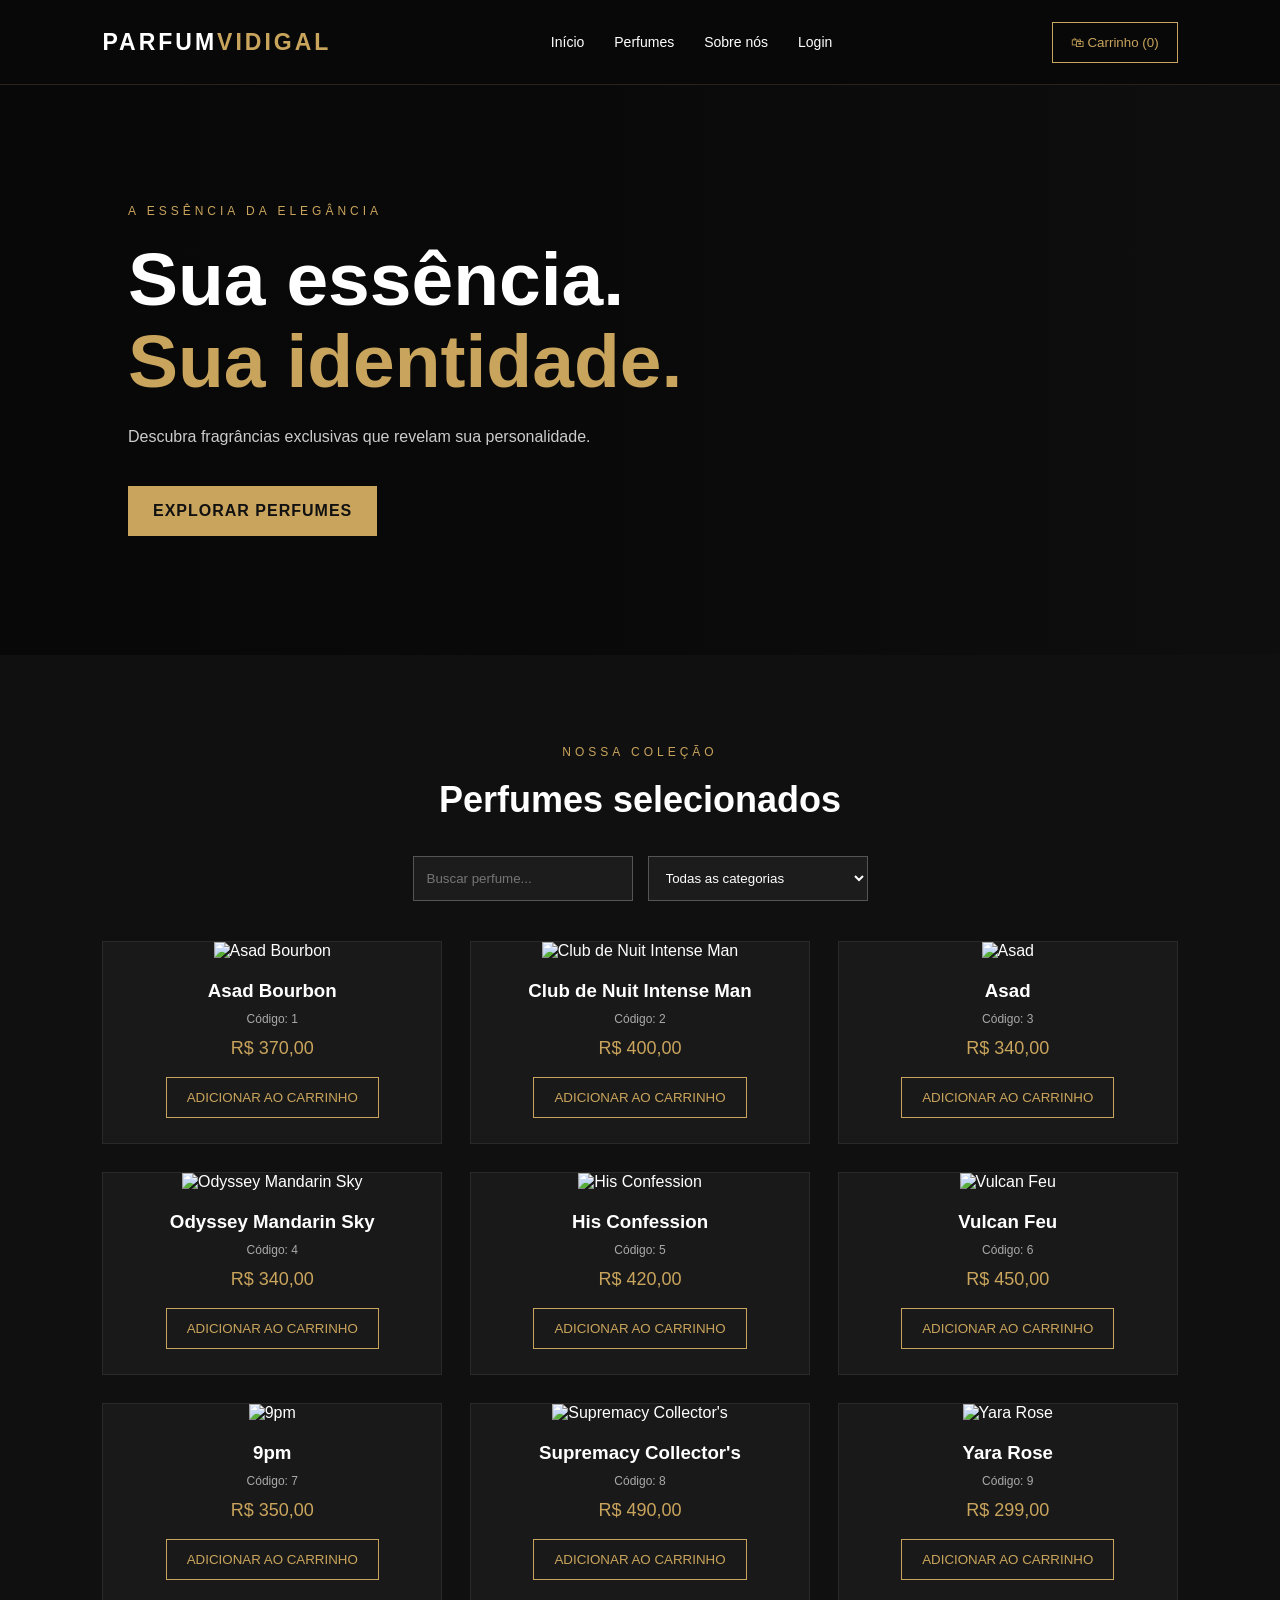
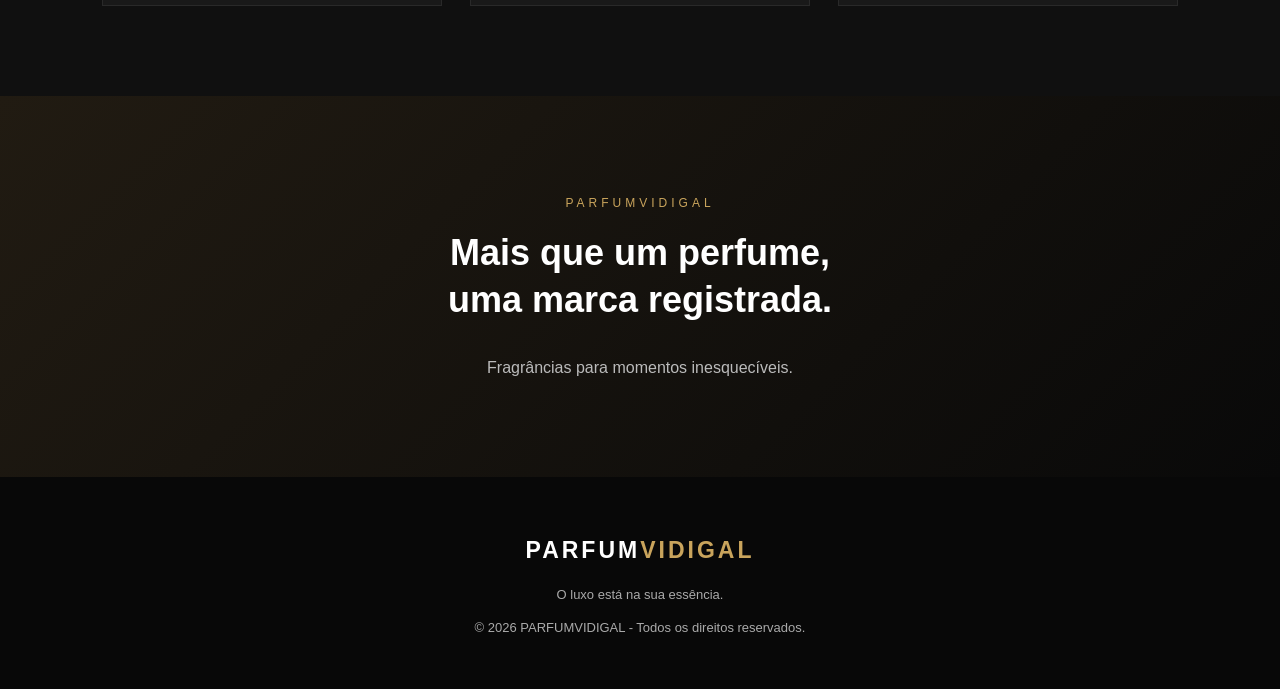
==== index.html @ 6905c3f4 "Add files via upload" ====
<!DOCTYPE html>
<html lang="pt-BR">
<head>
  <meta charset="UTF-8">
  <meta name="viewport" content="width=device-width, initial-scale=1.0">
  <title>PARFUMVIDIGAL | Perfumaria Premium</title>
  <link rel="stylesheet" href="style.css">
</head>
<body>

<header>
  <div class="logo">PARFUM<span>VIDIGAL</span></div>

  <nav>
    <a href="#inicio">Início</a>
    <a href="#produtos">Perfumes</a>
    <a href="#sobre">Sobre nós</a>
    <a href="admin.html">Login</a>
  </nav>

  <button class="cart-button" onclick="toggleCart()">
    🛍 Carrinho (<span id="cart-count">0</span>)
  </button>
</header>

<section class="hero" id="inicio">
  <div class="hero-content">
    <p class="subtitle">A ESSÊNCIA DA ELEGÂNCIA</p>
    <h1>Sua essência.<br><span>Sua identidade.</span></h1>
    <p>Descubra fragrâncias exclusivas que revelam sua personalidade.</p>
    <a href="#produtos" class="btn">EXPLORAR PERFUMES</a>
  </div>
</section>

<section class="products" id="produtos">
  <p class="subtitle">NOSSA COLEÇÃO</p>
  <h2>Perfumes selecionados</h2>

  <div class="filters">
    <input id="search" type="text" placeholder="Buscar perfume...">
    <select id="category">
      <option value="todos">Todas as categorias</option>
      <option value="masculino">Masculinos</option>
      <option value="feminino">Femininos</option>
      <option value="unissex">Unissex</option>
    </select>
  </div>

  <div class="product-grid" id="product-list"></div>
</section>

<section class="banner" id="sobre">
  <p class="subtitle">PARFUMVIDIGAL</p>
  <h2>Mais que um perfume,<br>uma marca registrada.</h2>
  <p>Fragrâncias para momentos inesquecíveis.</p>
</section>

<footer>
  <h2>PARFUM<span>VIDIGAL</span></h2>
  <p>O luxo está na sua essência.</p>
  <p>© 2026 PARFUMVIDIGAL - Todos os direitos reservados.</p>
</footer>

<div class="cart-panel" id="cart">
  <button class="close" onclick="toggleCart()">✕</button>
  <h2>Seu carrinho</h2>
  <div id="cart-items"></div>
  <h3>Total: <span id="cart-total">R$ 0,00</span></h3>
  <button class="btn checkout" onclick="checkout()">FINALIZAR PEDIDO</button>
</div>

<div class="overlay" id="overlay" onclick="toggleCart()"></div>

<script src="script.js" defer></script>
</body>
</html>
---- style.css ----
* {
  margin: 0;
  padding: 0;
  box-sizing: border-box;
}

html {
  scroll-behavior: smooth;
}

body {
  background: #101010;
  color: #fff;
  font-family: Arial, sans-serif;
}

header {
  height: 85px;
  padding: 0 8%;
  display: flex;
  align-items: center;
  justify-content: space-between;
  background: #080808;
  border-bottom: 1px solid #29231a;
  position: sticky;
  top: 0;
  z-index: 10;
}

.logo, footer h2 {
  font-size: 23px;
  font-weight: bold;
  letter-spacing: 3px;
}

.logo span, footer span {
  color: #c9a45c;
}

nav {
  display: flex;
  gap: 30px;
}

nav a {
  color: white;
  text-decoration: none;
  font-size: 14px;
}

nav a:hover {
  color: #c9a45c;
}

button, .btn {
  cursor: pointer;
}

.cart-button {
  background: transparent;
  border: 1px solid #c9a45c;
  color: #c9a45c;
  padding: 12px 18px;
}

.hero {
  min-height: 570px;
  display: flex;
  align-items: center;
  padding: 70px 10%;
  background:
    linear-gradient(90deg, #080808 5%, rgba(8,8,8,.85) 45%, rgba(8,8,8,.2)),
    url("https://encrypted-tbn0.gstatic.com/images?q=tbn:ANd9GcQojK_pCC1pkWBZWLOzPFUoqwXYoFRQfk97C6Z5xKhK6YyknZzbxdixK5NC&s=10")
    center/cover;
}

.hero-content {
  max-width: 600px;
}

.subtitle {
  color: #c9a45c;
  letter-spacing: 4px;
  font-size: 12px;
  margin-bottom: 20px;
}

.hero h1 {
  font-size: clamp(42px, 6vw, 75px);
  margin-bottom: 20px;
  line-height: 1.1;
}

.hero h1 span {
  color: #c9a45c;
}

.hero-content > p:not(.subtitle) {
  color: #ccc;
  line-height: 1.8;
  margin-bottom: 35px;
}

.btn {
  display: inline-block;
  background: #c9a45c;
  color: #111;
  padding: 16px 25px;
  border: none;
  text-decoration: none;
  font-weight: bold;
  letter-spacing: 1px;
}

.btn:hover {
  background: #e2c17f;
}

.products {
  padding: 90px 8%;
  text-align: center;
}

.products h2, .banner h2 {
  font-size: 36px;
  margin-bottom: 35px;
}

.filters {
  display: flex;
  justify-content: center;
  gap: 15px;
  margin-bottom: 40px;
  flex-wrap: wrap;
}

.filters input, .filters select {
  background: #1c1c1c;
  color: white;
  border: 1px solid #555;
  padding: 13px;
  min-width: 220px;
}

.product-grid {
  display: grid;
  grid-template-columns: repeat(3, 1fr);
  gap: 28px;
}

.product-card {
  background: #191919;
  padding-bottom: 25px;
  border: 1px solid #292929;
  transition: .3s;
}

.product-card:hover {
  transform: translateY(-7px);
  border-color: #c9a45c;
}

.product-card img {
  width: 100%;
  height: 290px;
  object-fit: cover;
}

.product-card h3 {
  margin: 20px 10px 10px;
}

.product-card p {
  color: #c9a45c;
  margin-bottom: 18px;
  font-size: 18px;
}

.product-card button {
  background: transparent;
  border: 1px solid #c9a45c;
  color: #c9a45c;
  padding: 12px 20px;
}

.product-card button:hover {
  background: #c9a45c;
  color: #111;
}

.banner {
  text-align: center;
  padding: 100px 20px;
  background: linear-gradient(135deg, #211b12, #090909);
}

.banner h2 {
  line-height: 1.3;
}

.banner > p:last-child {
  color: #bbb;
}

footer {
  background: #080808;
  text-align: center;
  padding: 45px 15px;
  line-height: 2.5;
}

footer p {
  color: #aaa;
  font-size: 13px;
}

.cart-panel {
  position: fixed;
  right: -420px;
  top: 0;
  width: 380px;
  max-width: 90%;
  height: 100vh;
  background: #191919;
  padding: 30px;
  z-index: 30;
  transition: .3s;
  overflow-y: auto;
}

.cart-panel.active {
  right: 0;
}

.cart-panel h2 {
  color: #c9a45c;
  margin: 30px 0;
}

.cart-item {
  display: flex;
  justify-content: space-between;
  gap: 10px;
  border-bottom: 1px solid #444;
  padding: 15px 0;
}

.cart-item button {
  background: none;
  color: #e77;
  border: none;
}

.cart-panel h3 {
  margin: 25px 0;
}

.close {
  float: right;
  background: none;
  border: none;
  color: white;
  font-size: 22px;
}

.checkout {
  width: 100%;
}

.overlay {
  display: none;
  position: fixed;
  inset: 0;
  background: #0009;
  z-index: 20;
}

.overlay.active {
  display: block;
}

@media(max-width: 800px) {
  header {
    padding: 15px 4%;
    height: auto;
    flex-wrap: wrap;
    gap: 15px;
  }

  nav {
    order: 3;
    width: 100%;
    justify-content: center;
    gap: 18px;
  }

  .logo {
    font-size: 17px;
  }

  .product-grid {
    grid-template-columns: repeat(2, 1fr);
  }
}

@media(max-width: 500px) {
  .product-grid {
    grid-template-columns: 1fr;
  }

  .hero {
    min-height: 500px;
    padding: 50px 7%;
  }

  .products {
    padding: 60px 6%;
  }

  .products h2 {
    font-size: 28px;
  }
}

.product-id { display:block; color:#aaa; margin:0 0 12px; font-size:12px; }
.quantity-controls { display:flex; gap:12px; align-items:center; margin:8px 0; }
.quantity-controls button { border:1px solid #c9a45c; padding:5px 10px; color:#c9a45c; }
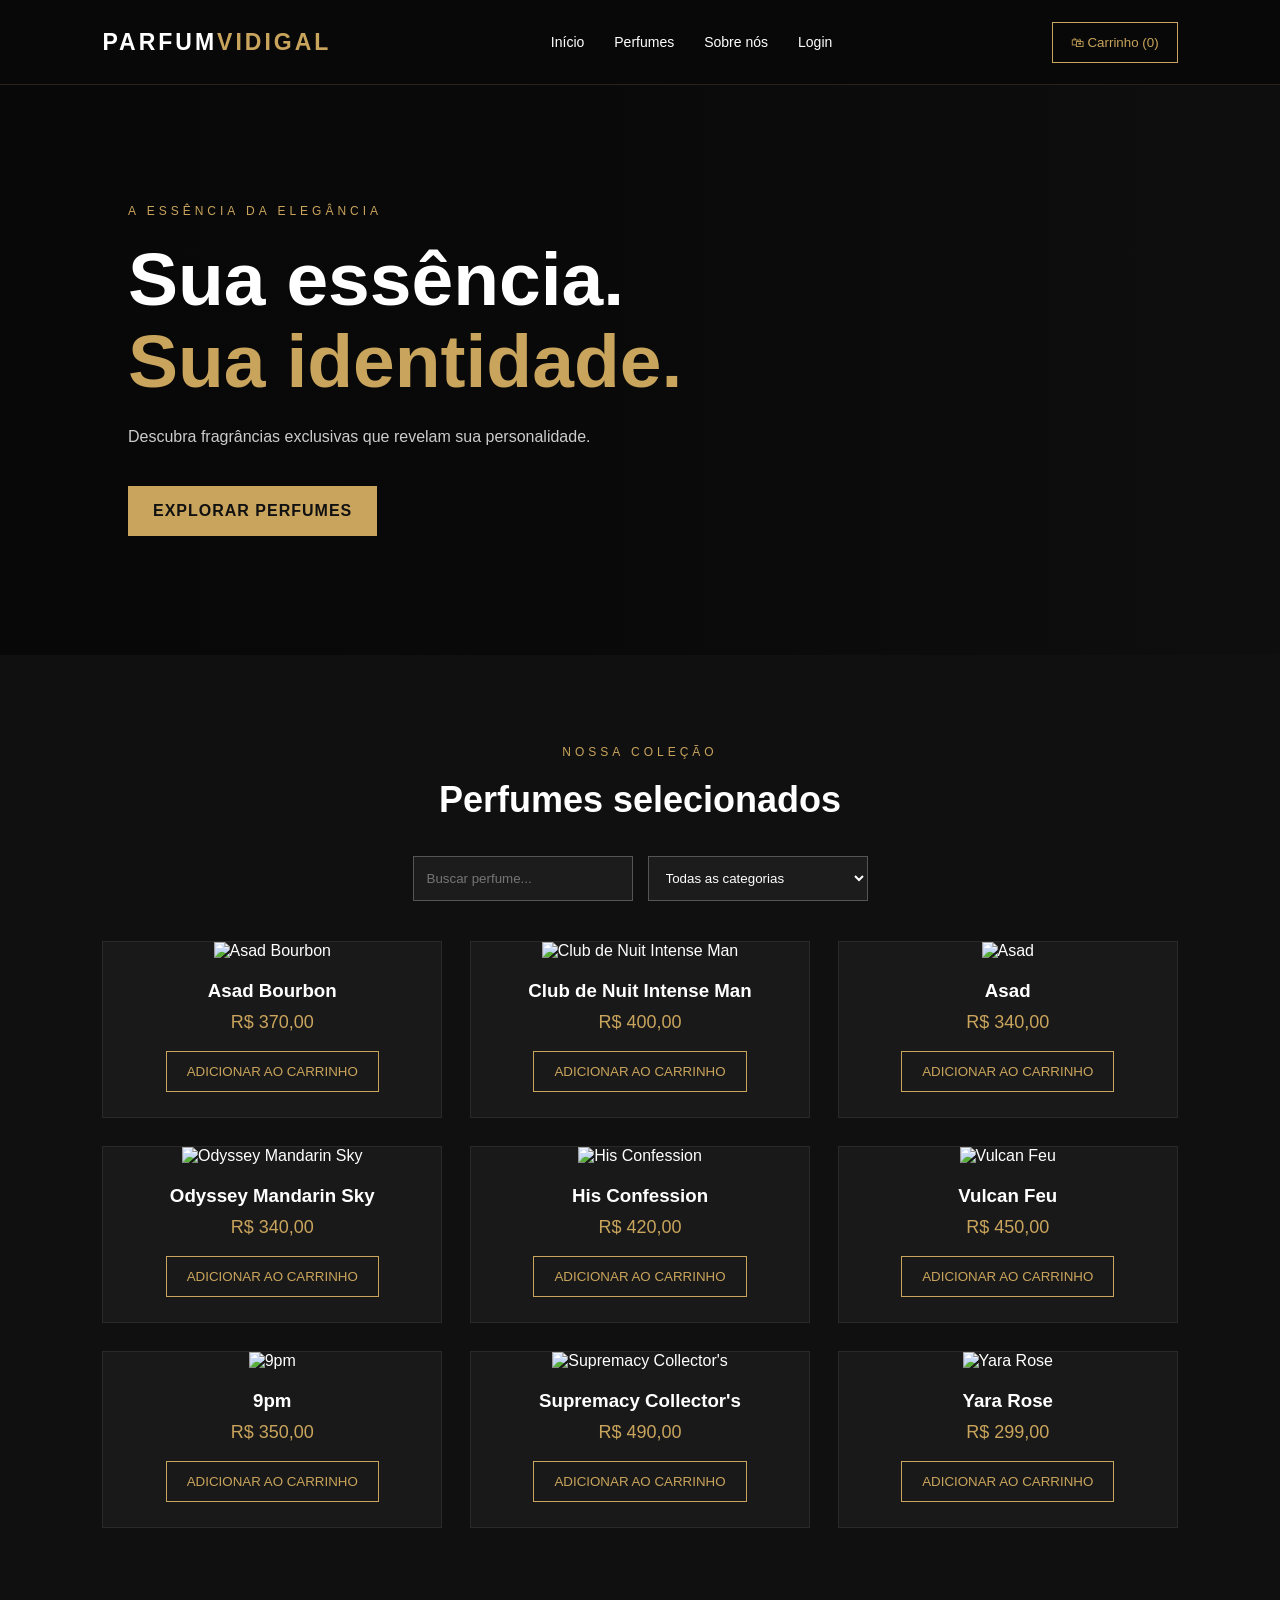
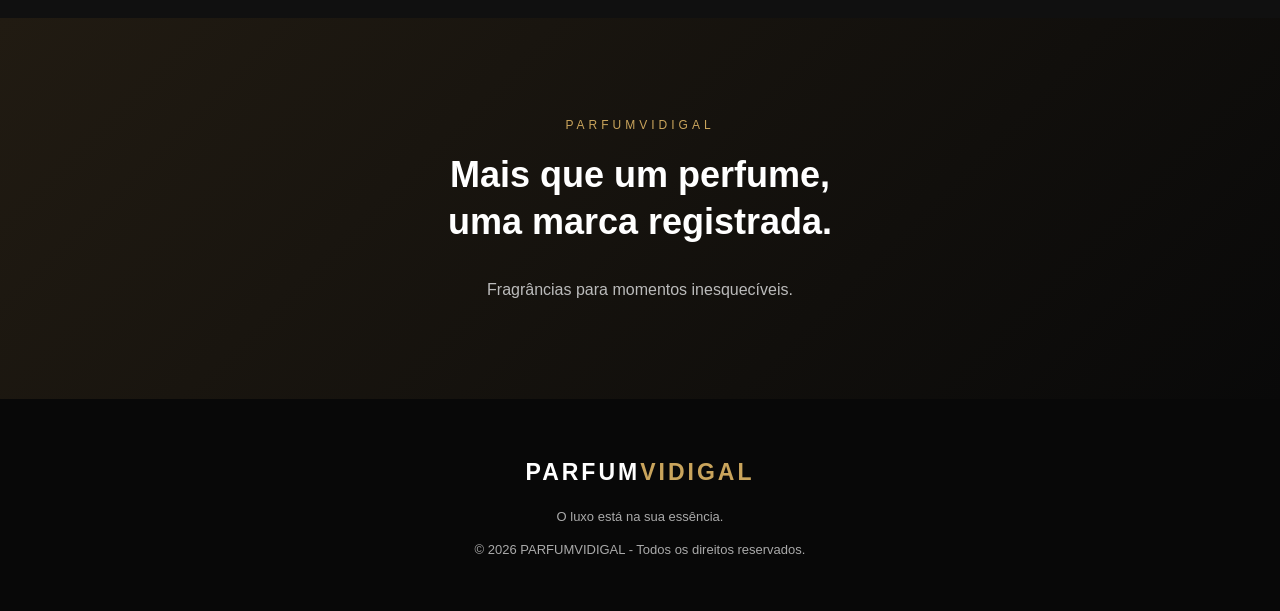
==== commit 3bd16410: "Add files via upload" ====
--- a/index.html
+++ b/index.html
@@ -1,77 +1,77 @@
-
-<!DOCTYPE html>
-<html lang="pt-BR">
-<head>
-  <meta charset="UTF-8">
-  <meta name="viewport" content="width=device-width, initial-scale=1.0">
-  <title>PARFUMVIDIGAL | Perfumaria Premium</title>
-  <link rel="stylesheet" href="style.css">
-</head>
-<body>
-
-<header>
-  <div class="logo">PARFUM<span>VIDIGAL</span></div>
-
-  <nav>
-    <a href="#inicio">Início</a>
-    <a href="#produtos">Perfumes</a>
-    <a href="#sobre">Sobre nós</a>
-    <a href="admin.html">Login</a>
-  </nav>
-
-  <button class="cart-button" onclick="toggleCart()">
-    🛍 Carrinho (<span id="cart-count">0</span>)
-  </button>
-</header>
-
-<section class="hero" id="inicio">
-  <div class="hero-content">
-    <p class="subtitle">A ESSÊNCIA DA ELEGÂNCIA</p>
-    <h1>Sua essência.<br><span>Sua identidade.</span></h1>
-    <p>Descubra fragrâncias exclusivas que revelam sua personalidade.</p>
-    <a href="#produtos" class="btn">EXPLORAR PERFUMES</a>
-  </div>
-</section>
-
-<section class="products" id="produtos">
-  <p class="subtitle">NOSSA COLEÇÃO</p>
-  <h2>Perfumes selecionados</h2>
-
-  <div class="filters">
-    <input id="search" type="text" placeholder="Buscar perfume...">
-    <select id="category">
-      <option value="todos">Todas as categorias</option>
-      <option value="masculino">Masculinos</option>
-      <option value="feminino">Femininos</option>
-      <option value="unissex">Unissex</option>
-    </select>
-  </div>
-
-  <div class="product-grid" id="product-list"></div>
-</section>
-
-<section class="banner" id="sobre">
-  <p class="subtitle">PARFUMVIDIGAL</p>
-  <h2>Mais que um perfume,<br>uma marca registrada.</h2>
-  <p>Fragrâncias para momentos inesquecíveis.</p>
-</section>
-
-<footer>
-  <h2>PARFUM<span>VIDIGAL</span></h2>
-  <p>O luxo está na sua essência.</p>
-  <p>© 2026 PARFUMVIDIGAL - Todos os direitos reservados.</p>
-</footer>
-
-<div class="cart-panel" id="cart">
-  <button class="close" onclick="toggleCart()">✕</button>
-  <h2>Seu carrinho</h2>
-  <div id="cart-items"></div>
-  <h3>Total: <span id="cart-total">R$ 0,00</span></h3>
-  <button class="btn checkout" onclick="checkout()">FINALIZAR PEDIDO</button>
-</div>
-
-<div class="overlay" id="overlay" onclick="toggleCart()"></div>
-
-<script src="script.js" defer></script>
-</body>
-</html>
+
+<!DOCTYPE html>
+<html lang="pt-BR">
+<head>
+  <meta charset="UTF-8">
+  <meta name="viewport" content="width=device-width, initial-scale=1.0">
+  <title>PARFUMVIDIGAL | Perfumaria Premium</title>
+  <link rel="stylesheet" href="style.css">
+</head>
+<body>
+
+<header>
+  <div class="logo">PARFUM<span>VIDIGAL</span></div>
+
+  <nav>
+    <a href="#inicio">Início</a>
+    <a href="#produtos">Perfumes</a>
+    <a href="#sobre">Sobre nós</a>
+    <a href="admin.html">Login</a>
+  </nav>
+
+  <button class="cart-button" onclick="toggleCart()">
+    🛍 Carrinho (<span id="cart-count">0</span>)
+  </button>
+</header>
+
+<section class="hero" id="inicio">
+  <div class="hero-content">
+    <p class="subtitle">A ESSÊNCIA DA ELEGÂNCIA</p>
+    <h1>Sua essência.<br><span>Sua identidade.</span></h1>
+    <p>Descubra fragrâncias exclusivas que revelam sua personalidade.</p>
+    <a href="#produtos" class="btn">EXPLORAR PERFUMES</a>
+  </div>
+</section>
+
+<section class="products" id="produtos">
+  <p class="subtitle">NOSSA COLEÇÃO</p>
+  <h2>Perfumes selecionados</h2>
+
+  <div class="filters">
+    <input id="search" type="text" placeholder="Buscar perfume...">
+    <select id="category">
+      <option value="todos">Todas as categorias</option>
+      <option value="masculino">Masculinos</option>
+      <option value="feminino">Femininos</option>
+      <option value="unissex">Unissex</option>
+    </select>
+  </div>
+
+  <div class="product-grid" id="product-list"></div>
+</section>
+
+<section class="banner" id="sobre">
+  <p class="subtitle">PARFUMVIDIGAL</p>
+  <h2>Mais que um perfume,<br>uma marca registrada.</h2>
+  <p>Fragrâncias para momentos inesquecíveis.</p>
+</section>
+
+<footer>
+  <h2>PARFUM<span>VIDIGAL</span></h2>
+  <p>O luxo está na sua essência.</p>
+  <p>© 2026 PARFUMVIDIGAL - Todos os direitos reservados.</p>
+</footer>
+
+<div class="cart-panel" id="cart">
+  <button class="close" onclick="toggleCart()">✕</button>
+  <h2>Seu carrinho</h2>
+  <div id="cart-items"></div>
+  <h3>Total: <span id="cart-total">R$ 0,00</span></h3>
+  <button class="btn checkout" onclick="checkout()">FINALIZAR PEDIDO</button>
+</div>
+
+<div class="overlay" id="overlay" onclick="toggleCart()"></div>
+
+<script type="module" src="script.js"></script>
+</body>
+</html>
--- a/style.css
+++ b/style.css
@@ -1,328 +1,324 @@
-
-* {
-  margin: 0;
-  padding: 0;
-  box-sizing: border-box;
-}
-
-html {
-  scroll-behavior: smooth;
-}
-
-body {
-  background: #101010;
-  color: #fff;
-  font-family: Arial, sans-serif;
-}
-
-header {
-  height: 85px;
-  padding: 0 8%;
-  display: flex;
-  align-items: center;
-  justify-content: space-between;
-  background: #080808;
-  border-bottom: 1px solid #29231a;
-  position: sticky;
-  top: 0;
-  z-index: 10;
-}
-
-.logo, footer h2 {
-  font-size: 23px;
-  font-weight: bold;
-  letter-spacing: 3px;
-}
-
-.logo span, footer span {
-  color: #c9a45c;
-}
-
-nav {
-  display: flex;
-  gap: 30px;
-}
-
-nav a {
-  color: white;
-  text-decoration: none;
-  font-size: 14px;
-}
-
-nav a:hover {
-  color: #c9a45c;
-}
-
-button, .btn {
-  cursor: pointer;
-}
-
-.cart-button {
-  background: transparent;
-  border: 1px solid #c9a45c;
-  color: #c9a45c;
-  padding: 12px 18px;
-}
-
-.hero {
-  min-height: 570px;
-  display: flex;
-  align-items: center;
-  padding: 70px 10%;
-  background:
-    linear-gradient(90deg, #080808 5%, rgba(8,8,8,.85) 45%, rgba(8,8,8,.2)),
-    url("https://encrypted-tbn0.gstatic.com/images?q=tbn:ANd9GcQojK_pCC1pkWBZWLOzPFUoqwXYoFRQfk97C6Z5xKhK6YyknZzbxdixK5NC&s=10")
-    center/cover;
-}
-
-.hero-content {
-  max-width: 600px;
-}
-
-.subtitle {
-  color: #c9a45c;
-  letter-spacing: 4px;
-  font-size: 12px;
-  margin-bottom: 20px;
-}
-
-.hero h1 {
-  font-size: clamp(42px, 6vw, 75px);
-  margin-bottom: 20px;
-  line-height: 1.1;
-}
-
-.hero h1 span {
-  color: #c9a45c;
-}
-
-.hero-content > p:not(.subtitle) {
-  color: #ccc;
-  line-height: 1.8;
-  margin-bottom: 35px;
-}
-
-.btn {
-  display: inline-block;
-  background: #c9a45c;
-  color: #111;
-  padding: 16px 25px;
-  border: none;
-  text-decoration: none;
-  font-weight: bold;
-  letter-spacing: 1px;
-}
-
-.btn:hover {
-  background: #e2c17f;
-}
-
-.products {
-  padding: 90px 8%;
-  text-align: center;
-}
-
-.products h2, .banner h2 {
-  font-size: 36px;
-  margin-bottom: 35px;
-}
-
-.filters {
-  display: flex;
-  justify-content: center;
-  gap: 15px;
-  margin-bottom: 40px;
-  flex-wrap: wrap;
-}
-
-.filters input, .filters select {
-  background: #1c1c1c;
-  color: white;
-  border: 1px solid #555;
-  padding: 13px;
-  min-width: 220px;
-}
-
-.product-grid {
-  display: grid;
-  grid-template-columns: repeat(3, 1fr);
-  gap: 28px;
-}
-
-.product-card {
-  background: #191919;
-  padding-bottom: 25px;
-  border: 1px solid #292929;
-  transition: .3s;
-}
-
-.product-card:hover {
-  transform: translateY(-7px);
-  border-color: #c9a45c;
-}
-
-.product-card img {
-  width: 100%;
-  height: 290px;
-  object-fit: cover;
-}
-
-.product-card h3 {
-  margin: 20px 10px 10px;
-}
-
-.product-card p {
-  color: #c9a45c;
-  margin-bottom: 18px;
-  font-size: 18px;
-}
-
-.product-card button {
-  background: transparent;
-  border: 1px solid #c9a45c;
-  color: #c9a45c;
-  padding: 12px 20px;
-}
-
-.product-card button:hover {
-  background: #c9a45c;
-  color: #111;
-}
-
-.banner {
-  text-align: center;
-  padding: 100px 20px;
-  background: linear-gradient(135deg, #211b12, #090909);
-}
-
-.banner h2 {
-  line-height: 1.3;
-}
-
-.banner > p:last-child {
-  color: #bbb;
-}
-
-footer {
-  background: #080808;
-  text-align: center;
-  padding: 45px 15px;
-  line-height: 2.5;
-}
-
-footer p {
-  color: #aaa;
-  font-size: 13px;
-}
-
-.cart-panel {
-  position: fixed;
-  right: -420px;
-  top: 0;
-  width: 380px;
-  max-width: 90%;
-  height: 100vh;
-  background: #191919;
-  padding: 30px;
-  z-index: 30;
-  transition: .3s;
-  overflow-y: auto;
-}
-
-.cart-panel.active {
-  right: 0;
-}
-
-.cart-panel h2 {
-  color: #c9a45c;
-  margin: 30px 0;
-}
-
-.cart-item {
-  display: flex;
-  justify-content: space-between;
-  gap: 10px;
-  border-bottom: 1px solid #444;
-  padding: 15px 0;
-}
-
-.cart-item button {
-  background: none;
-  color: #e77;
-  border: none;
-}
-
-.cart-panel h3 {
-  margin: 25px 0;
-}
-
-.close {
-  float: right;
-  background: none;
-  border: none;
-  color: white;
-  font-size: 22px;
-}
-
-.checkout {
-  width: 100%;
-}
-
-.overlay {
-  display: none;
-  position: fixed;
-  inset: 0;
-  background: #0009;
-  z-index: 20;
-}
-
-.overlay.active {
-  display: block;
-}
-
-@media(max-width: 800px) {
-  header {
-    padding: 15px 4%;
-    height: auto;
-    flex-wrap: wrap;
-    gap: 15px;
-  }
-
-  nav {
-    order: 3;
-    width: 100%;
-    justify-content: center;
-    gap: 18px;
-  }
-
-  .logo {
-    font-size: 17px;
-  }
-
-  .product-grid {
-    grid-template-columns: repeat(2, 1fr);
-  }
-}
-
-@media(max-width: 500px) {
-  .product-grid {
-    grid-template-columns: 1fr;
-  }
-
-  .hero {
-    min-height: 500px;
-    padding: 50px 7%;
-  }
-
-  .products {
-    padding: 60px 6%;
-  }
-
-  .products h2 {
-    font-size: 28px;
-  }
-}
-
-.product-id { display:block; color:#aaa; margin:0 0 12px; font-size:12px; }
-.quantity-controls { display:flex; gap:12px; align-items:center; margin:8px 0; }
-.quantity-controls button { border:1px solid #c9a45c; padding:5px 10px; color:#c9a45c; }
+
+* {
+  margin: 0;
+  padding: 0;
+  box-sizing: border-box;
+}
+
+html {
+  scroll-behavior: smooth;
+}
+
+body {
+  background: #101010;
+  color: #fff;
+  font-family: Arial, sans-serif;
+}
+
+header {
+  height: 85px;
+  padding: 0 8%;
+  display: flex;
+  align-items: center;
+  justify-content: space-between;
+  background: #080808;
+  border-bottom: 1px solid #29231a;
+  position: sticky;
+  top: 0;
+  z-index: 10;
+}
+
+.logo, footer h2 {
+  font-size: 23px;
+  font-weight: bold;
+  letter-spacing: 3px;
+}
+
+.logo span, footer span {
+  color: #c9a45c;
+}
+
+nav {
+  display: flex;
+  gap: 30px;
+}
+
+nav a {
+  color: white;
+  text-decoration: none;
+  font-size: 14px;
+}
+
+nav a:hover {
+  color: #c9a45c;
+}
+
+button, .btn {
+  cursor: pointer;
+}
+
+.cart-button {
+  background: transparent;
+  border: 1px solid #c9a45c;
+  color: #c9a45c;
+  padding: 12px 18px;
+}
+
+.hero {
+  min-height: 570px;
+  display: flex;
+  align-items: center;
+  padding: 70px 10%;
+  background:
+    linear-gradient(90deg, #080808 5%, rgba(8,8,8,.85) 45%, rgba(8,8,8,.2)),
+    url("https://encrypted-tbn0.gstatic.com/images?q=tbn:ANd9GcQojK_pCC1pkWBZWLOzPFUoqwXYoFRQfk97C6Z5xKhK6YyknZzbxdixK5NC&s=10")
+    center/cover;
+}
+
+.hero-content {
+  max-width: 600px;
+}
+
+.subtitle {
+  color: #c9a45c;
+  letter-spacing: 4px;
+  font-size: 12px;
+  margin-bottom: 20px;
+}
+
+.hero h1 {
+  font-size: clamp(42px, 6vw, 75px);
+  margin-bottom: 20px;
+  line-height: 1.1;
+}
+
+.hero h1 span {
+  color: #c9a45c;
+}
+
+.hero-content > p:not(.subtitle) {
+  color: #ccc;
+  line-height: 1.8;
+  margin-bottom: 35px;
+}
+
+.btn {
+  display: inline-block;
+  background: #c9a45c;
+  color: #111;
+  padding: 16px 25px;
+  border: none;
+  text-decoration: none;
+  font-weight: bold;
+  letter-spacing: 1px;
+}
+
+.btn:hover {
+  background: #e2c17f;
+}
+
+.products {
+  padding: 90px 8%;
+  text-align: center;
+}
+
+.products h2, .banner h2 {
+  font-size: 36px;
+  margin-bottom: 35px;
+}
+
+.filters {
+  display: flex;
+  justify-content: center;
+  gap: 15px;
+  margin-bottom: 40px;
+  flex-wrap: wrap;
+}
+
+.filters input, .filters select {
+  background: #1c1c1c;
+  color: white;
+  border: 1px solid #555;
+  padding: 13px;
+  min-width: 220px;
+}
+
+.product-grid {
+  display: grid;
+  grid-template-columns: repeat(3, 1fr);
+  gap: 28px;
+}
+
+.product-card {
+  background: #191919;
+  padding-bottom: 25px;
+  border: 1px solid #292929;
+  transition: .3s;
+}
+
+.product-card:hover {
+  transform: translateY(-7px);
+  border-color: #c9a45c;
+}
+
+.product-card img {
+  width: 100%;
+  height: 290px;
+  object-fit: cover;
+}
+
+.product-card h3 {
+  margin: 20px 10px 10px;
+}
+
+.product-card p {
+  color: #c9a45c;
+  margin-bottom: 18px;
+  font-size: 18px;
+}
+
+.product-card button {
+  background: transparent;
+  border: 1px solid #c9a45c;
+  color: #c9a45c;
+  padding: 12px 20px;
+}
+
+.product-card button:hover {
+  background: #c9a45c;
+  color: #111;
+}
+
+.banner {
+  text-align: center;
+  padding: 100px 20px;
+  background: linear-gradient(135deg, #211b12, #090909);
+}
+
+.banner h2 {
+  line-height: 1.3;
+}
+
+.banner > p:last-child {
+  color: #bbb;
+}
+
+footer {
+  background: #080808;
+  text-align: center;
+  padding: 45px 15px;
+  line-height: 2.5;
+}
+
+footer p {
+  color: #aaa;
+  font-size: 13px;
+}
+
+.cart-panel {
+  position: fixed;
+  right: -420px;
+  top: 0;
+  width: 380px;
+  max-width: 90%;
+  height: 100vh;
+  background: #191919;
+  padding: 30px;
+  z-index: 30;
+  transition: .3s;
+  overflow-y: auto;
+}
+
+.cart-panel.active {
+  right: 0;
+}
+
+.cart-panel h2 {
+  color: #c9a45c;
+  margin: 30px 0;
+}
+
+.cart-item {
+  display: flex;
+  justify-content: space-between;
+  gap: 10px;
+  border-bottom: 1px solid #444;
+  padding: 15px 0;
+}
+
+.cart-item button {
+  background: none;
+  color: #e77;
+  border: none;
+}
+
+.cart-panel h3 {
+  margin: 25px 0;
+}
+
+.close {
+  float: right;
+  background: none;
+  border: none;
+  color: white;
+  font-size: 22px;
+}
+
+.checkout {
+  width: 100%;
+}
+
+.overlay {
+  display: none;
+  position: fixed;
+  inset: 0;
+  background: #0009;
+  z-index: 20;
+}
+
+.overlay.active {
+  display: block;
+}
+
+@media(max-width: 800px) {
+  header {
+    padding: 15px 4%;
+    height: auto;
+    flex-wrap: wrap;
+    gap: 15px;
+  }
+
+  nav {
+    order: 3;
+    width: 100%;
+    justify-content: center;
+    gap: 18px;
+  }
+
+  .logo {
+    font-size: 17px;
+  }
+
+  .product-grid {
+    grid-template-columns: repeat(2, 1fr);
+  }
+}
+
+@media(max-width: 500px) {
+  .product-grid {
+    grid-template-columns: 1fr;
+  }
+
+  .hero {
+    min-height: 500px;
+    padding: 50px 7%;
+  }
+
+  .products {
+    padding: 60px 6%;
+  }
+
+  .products h2 {
+    font-size: 28px;
+  }
+}
